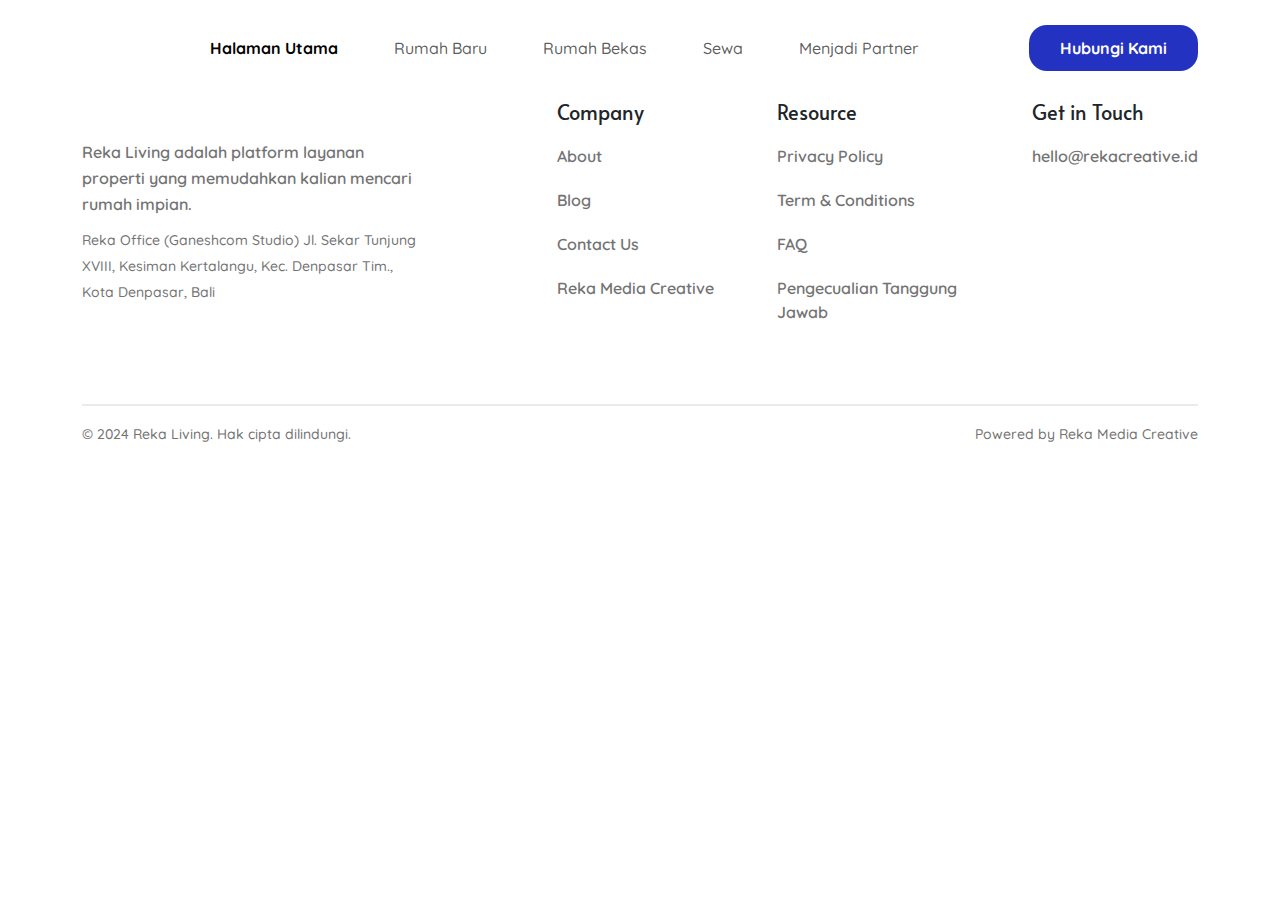
==== detail.html @ 1ab49edc "Add Detail Project Page" ====
<!DOCTYPE html>
<html lang="en">
<head>
    <meta charset="UTF-8">
    <meta name="viewport" content="width=device-width, initial-scale=1.0">
    <title>Reka Living - Detail</title>

    <!-- ===== All CSS files ===== -->

    <link href='https://unpkg.com/boxicons@2.1.4/css/boxicons.min.css' rel='stylesheet'>
    <!-- Slider Splide CSS -->
    <link rel="stylesheet" href="https://cdn.jsdelivr.net/npm/@splidejs/splide@4.1.4/dist/css/splide.min.css">
    <!-- Bootstraps CSS -->
    <link rel="stylesheet" href="https://cdn.jsdelivr.net/npm/bootstrap@5.3.3/dist/css/bootstrap.min.css" />
    <!-- Animate CSS -->
    <link rel="stylesheet" href="asset/css/animate.css" />
    <!-- Style CSS -->
    <link rel="stylesheet" href="asset/css/stylee.css" />

    <!-- Swiper JS -->
    <link rel="stylesheet" href="https://cdn.jsdelivr.net/npm/swiper@11/swiper-bundle.min.css" />
</head>
<body>

    <!-- Header -->
    <header class="bg-header">
        <nav class="navbar navbar-expand-lg">
            <div class="container">
                <a class="navbar-brand" href="#">
                    <img src="assets/images/reka-living-logo.png" class="img-fluid" alt="">
                </a>

                <button class="navbar-toggler" type="button" data-bs-toggle="collapse" data-bs-target="#navbarSupportedContent" aria-controls="navbarSupportedContent" aria-expanded="false" aria-label="Toggle navigation">
                    <span class="navbar-toggler-icon"></span>
                    <span class="navbar-toggler-icon"></span>
                    <span class="navbar-toggler-icon"></span>
                </button>

                <div class="collapse navbar-collapse" id="navbarSupportedContent">
                    <ul class="navbar-nav mx-auto">
                        <li class="nav-item">
                            <a class="nav-link active" href="index.html">Halaman Utama</a>
                        </li>
                        <li class="nav-item">
                            <a class="nav-link" href="#">Rumah Baru</a>
                        </li>
                        <li class="nav-item">
                            <a class="nav-link" href="#">Rumah Bekas</a>
                        </li>
                        <li class="nav-item">
                            <a class="nav-link" href="#">Sewa</a>
                        </li>
                        <li class="nav-item">
                            <a class="nav-link" href="#">Menjadi Partner</a>
                        </li>
                    </ul>
                    <a href="#" class="navbar-btn main-btn" type="submit">Hubungi Kami</a>
                    
                </div>
            </div>
        </nav>
    </header>
    <!-- Footer -->
    <footer class="bg-footer" id="bg-footer">

      <div class="container">

        <div class="desc-footer">
            <p>Reka Living adalah platform layanan properti yang memudahkan kalian mencari rumah impian.</p>
        </div>

        <div class="row">
          <div class="col-12 col-lg-5">
            <div class="bg-footer-menu main-footer">
              <img src="assets/images/reka-living-logo.png" class="img-fluid" alt="">
              <p>Reka Living adalah platform layanan properti yang memudahkan kalian mencari rumah impian.</p>
              <p class="address">Reka Office (Ganeshcom Studio) Jl. Sekar Tunjung XVIII, Kesiman Kertalangu, Kec. Denpasar Tim., Kota Denpasar, Bali</p>
            </div>
          </div>

          <div class="col-12 col-lg-2">
            <div class="footer">
              <ul>
                <li><h5>Company</h5></li>
                <div class="footer-flex">
                  <li><a href="#">About</a></li>
                  <li><a href="#">Blog</a></li>
                  <li><a href="#">Contact Us</a></li>
                  <li><a href="#">Reka Media Creative</a></li>  
                </div>
              </ul>
            </div>
          </div>

          <div class="col-12 col-lg-3">
            <div class="footer footer-second">
              <ul>
                <li><h5>Resource</h5></li>
                <div class="footer-flex">
                  <li><a href="#">Privacy Policy</a></li>
                  <li><a href="#">Term & Conditions</a></li>
                  <li><a href="#">FAQ</a></li>
                  <li><a href="#">Pengecualian Tanggung Jawab</a></li>
                </div>
              </ul>
            </div>
          </div>

          <div class="col-12 col-lg-2">
            <div class="footer footer-third">
              <ul>
                <li><h5>Get in Touch</h5></li>
                <div class="footer-flex">
                  <li><a href="#">hello@rekacreative.id</a></li>
                  <li><a href="#"> <img src="assets/images/instagram-logo.svg" alt=""> </a></li>
                </div>
              </ul>
            </div>
          </div>

        </div>

        <div class="row">
          <div class="col-12">
              <div class="bg-footer-copyright">
                <p>© 2024 Reka Living. Hak cipta dilindungi.</p>
                <p>Powered by Reka Media Creative</p>
              </div>
          </div>
        </div>
        
      </div>
    </footer>

    <!-- Swiper JS -->
    <script src="https://cdn.jsdelivr.net/npm/swiper@11/swiper-bundle.min.js"></script>
    <!-- Bootstraps JS -->
    <script src="https://cdn.jsdelivr.net/npm/bootstrap@5.3.3/dist/js/bootstrap.bundle.min.js"></script>
    <!-- Main Script JS -->
    <script src="assets/js/wow.min.js"></script>
    <script src="assets/js/main.js"></script>
    <!-- Slider Splide JS -->
    <script src="https://cdn.jsdelivr.net/npm/@splidejs/splide@4.1.4/dist/js/splide.min.js"></script>

    <script>
        document.addEventListener('DOMContentLoaded', function() {
        document.getElementById('item-image').addEventListener('click', function() {
            document.getElementById('galeri').style.display = 'block';
        });

        document.getElementById('close-button').addEventListener('click', function() {
            document.getElementById('galeri').style.display = 'none';
        });
        });

        // Swiper Section JS
        var swiper = new Swiper(".mySwiper", {
        loop: true,
        spaceBetween: 10,
        slidesPerView: 5,
        freeMode: true,
        watchSlidesProgress: true,
        });

        var swiper2 = new Swiper(".mySwiper2", {
        loop: true,
        spaceBetween: 10,
        navigation: {
            nextEl: ".swiper-button-next",
            prevEl: ".swiper-button-prev",
        },
        thumbs: {
            swiper: swiper,
        },
        });

        var swiper3 = new Swiper(".mySwiper3", {
            slidesPerView: 1,
            spaceBetween: 30,
            loop: true,
            pagination: {
                el: ".swiper-pagination",
                clickable: true,
            },
            
            navigation: {
                nextEl: ".swiper-button-next",
                prevEl: ".swiper-button-prev",
            },
        });
    </script>

</body>
</html>
---- asset/css/stylee.css ----
@import url('https://fonts.googleapis.com/css2?family=Quicksand:wght@300..700&display=swap');
@import url('https://fonts.googleapis.com/css2?family=Alata&display=swap');

body {
  font-family: "Quicksand", sans-serif;
  font-weight: normal;
  font-style: normal;
  overflow-x: hidden;
}

* {
  margin: 0;
  padding: 0;
  -webkit-box-sizing: border-box;
  box-sizing: border-box;
}

img {
  max-width: 100%;
}

a,
button,
input,
textarea {
  -webkit-transition: all 0.3s ease-out 0s;
  transition: all 0.3s ease-out 0s;
}

a,
a:focus,
input:focus,
textarea:focus,
button:focus,
.navbar-toggler:focus {
  text-decoration: none;
  outline: none;
  -webkit-box-shadow: none;
          box-shadow: none;
}

a:focus,
a:hover {
  text-decoration: none;
}

i,
span,
a {
  display: inline-block;
}

audio,
canvas,
iframe,
img,
svg,
video {
  vertical-align: middle;
}

h1,
h2,
h3,
h4,
h5,
h6 {
  margin: 0px;
  font-family: "Alata", sans-serif;
}

ul,
ol {
  margin: 0px;
  padding: 0px;
  list-style-type: none;
}

p {
  font-size: 16px;
  font-weight: 400;
  line-height: 26px;
  margin: 0px;
}

/*===== All Button Style =====*/
.main-btn {
  display: inline-block;
  text-align: center;
  white-space: nowrap;
  vertical-align: middle;
  font-weight: 700;
  font-size: 16px;
  border-radius: 18px;
  padding: 10px 30px;
  border: 1px solid transparent;
  color: #fff;
  cursor: pointer;
  z-index: 5;
  -webkit-transition: all 0.4s ease-out 0s;
  transition: all 0.4s ease-out 0s;
  background: #2432C1;
}

.main-btn:hover{
  background-color: #8dc8f2;
  color: #fff;
}

/===== Header =====/
.bg-header{
  position: relative;
  width: 100%;
  height: 100px;
}

.navbar{
  padding: 25px 0;
  position: absolute;
  top: 0;
  left: 0;
  z-index: 99;
  width: 100%;
}

.sticky {
  position: fixed;
  z-index: 99;
  background-color: rgba(255, 255, 255, 0.8);
  -webkit-backdrop-filter: blur(5px);
          backdrop-filter: blur(5px);
  -webkit-box-shadow: 0px 4px 68px 0px rgba(0, 0, 0, 0.08) ;
  box-shadow: 0px 4px 68px 0px rgba(0, 0, 0, 0.08);
  -webkit-transition: all 0.3s ease-out 0s;
  transition: all 0.3s ease-out 0s;
  margin-top: -1px;
}

.navbar .navbar-brand img{
  max-width: 150px;
}

.navbar .nav-item{
  margin: 0 20px;
  font-weight: 500;
  color: #737373;  
  -webkit-transition: all 0.3s ease-out 0s;
  transition: all 0.3s ease-out 0s;
}

.navbar .nav-item:hover{
  color: #000;
  font-weight: 700;
}

.navbar .nav-item .nav-link.active{
  color: #000;
  font-weight: 700;
}

.navbar-toggler{
  border: none;
  display: flex;
  flex-direction: column;
  cursor: pointer;
}

.navbar-toggler-icon{
  position: relative;
  background-image: unset;
  background-color: #2432C1;
  height: 3px;
  margin: 4px 0;
  border-radius: 10px;
  -webkit-transition: all 0.3s ease-out 0s;
  transition: all 0.3s ease-out 0s;
}

.navbar-toggler.active .navbar-toggler-icon:nth-of-type(1) {
  -webkit-transform: rotate(45deg);
  transform: rotate(45deg);
  top: 10px;
}

.navbar-toggler.active .navbar-toggler-icon:nth-of-type(2) {
  opacity: 0;
}

.navbar-toggler.active .navbar-toggler-icon:nth-of-type(3) {
  -webkit-transform: rotate(135deg);
  transform: rotate(135deg);
  top: -12px;
}

/*===== Footer =====*/
.bg-footer{
  margin-top: 100px;
}

.bg-footer .desc-footer{
  display: none;
}

.bg-footer .main-footer{
  width: 75%;
}

.bg-footer .main-footer img{
  max-width: 150px;
}

.bg-footer .main-footer p{
  color: #737373;
  font-weight: 600;
  margin-top: 15px;
}

.bg-footer .main-footer .address{
  font-size: 14px;
  margin-top: 10px;
  font-weight: 500;
}

.bg-footer .footer li h5{
  margin-bottom: 10px;
}

.bg-footer .footer li a{
  margin: 10px 0;
  color: #737373;
  font-weight: 600;
  -webkit-transition: all 0.3s ease-out 0s;
  transition: all 0.3s ease-out 0s;
}

.bg-footer .footer li a:hover{
  color: #000;
}

.bg-footer .footer-second{
  padding-left: 30px;
}

.bg-footer-copyright{
  margin-top: 70px;
  border-top: 2px solid rgba(115, 115, 115, 0.14);
  padding-top: 15px;
  padding-bottom: 35px;
  display: flex;
  justify-content: space-between;
}

.bg-footer-copyright p{
  color: #737373;
  font-weight: 500;
  font-size: 14px;
}

.bg-footer .footer img{
  max-width: 30px;
}

@media (min-width: 992px ) and (max-width: 1199px){
  .bg-search-detail .search-form-detail .form-label{
    font-size: 14px;
  }
}

@media (max-width: 992px){
  .navbar{
    background-color: #F8F8F8;
    box-shadow: 0px 4px 68px 0px rgba(0, 0, 0, 0.1);
  }

  .navbar-collapse{
    padding-top: 10px;
  }

  .navbar .nav-item{
    margin: 5px 0px;
    text-align: right;
    margin-right: 15px;
  }

  .navbar-btn{
    margin-top: 10px;
    width: 100%;
    padding: 15px 30px;
  }

  .bg-search-detail .form-group{
    margin-bottom: 20px;
  }

  .bg-search-detail .search-btn{
    height: 60% !important;
    margin-top: 20px;
  }

  .bg-search-detail .search-btn .main-btn{
   border-radius: 10px;
  }

  .bg-footer{
    box-shadow: 0px 4px 68px 0px rgba(0, 0, 0, 0.08);
    padding-top: 50px;
  }

  .bg-footer .desc-footer{
    display: block;
  }

  .bg-footer .desc-footer p{
    font-size: 18px;
    font-weight: 700;
    color: #000;
    padding-bottom: 30px;
    border-bottom: 1px solid rgba(126, 127, 151, 0.14);
    margin-bottom: 30px;
  }

  .bg-footer .main-footer{
    width: 100%;
  }

  .bg-footer .main-footer p{
    display: none;
  }

  .bg-footer .main-footer .address{
    display: block;
  }

  .bg-footer .footer{
    margin-top: 30px;
  }

  .bg-footer .footer ul li{
    display: inline-block;
    margin-right: 20px;
  }
  
  .bg-footer .footer-third ul li{
    display: block;
  }
  
  .bg-footer .footer-second{
    padding-left: 0px;
  }
}

@media (max-width: 556px){
  .bg-footer{
    padding: 50px 10px;
    padding-bottom: 0px;
  }
}

/* === RESPONSIVE END === */
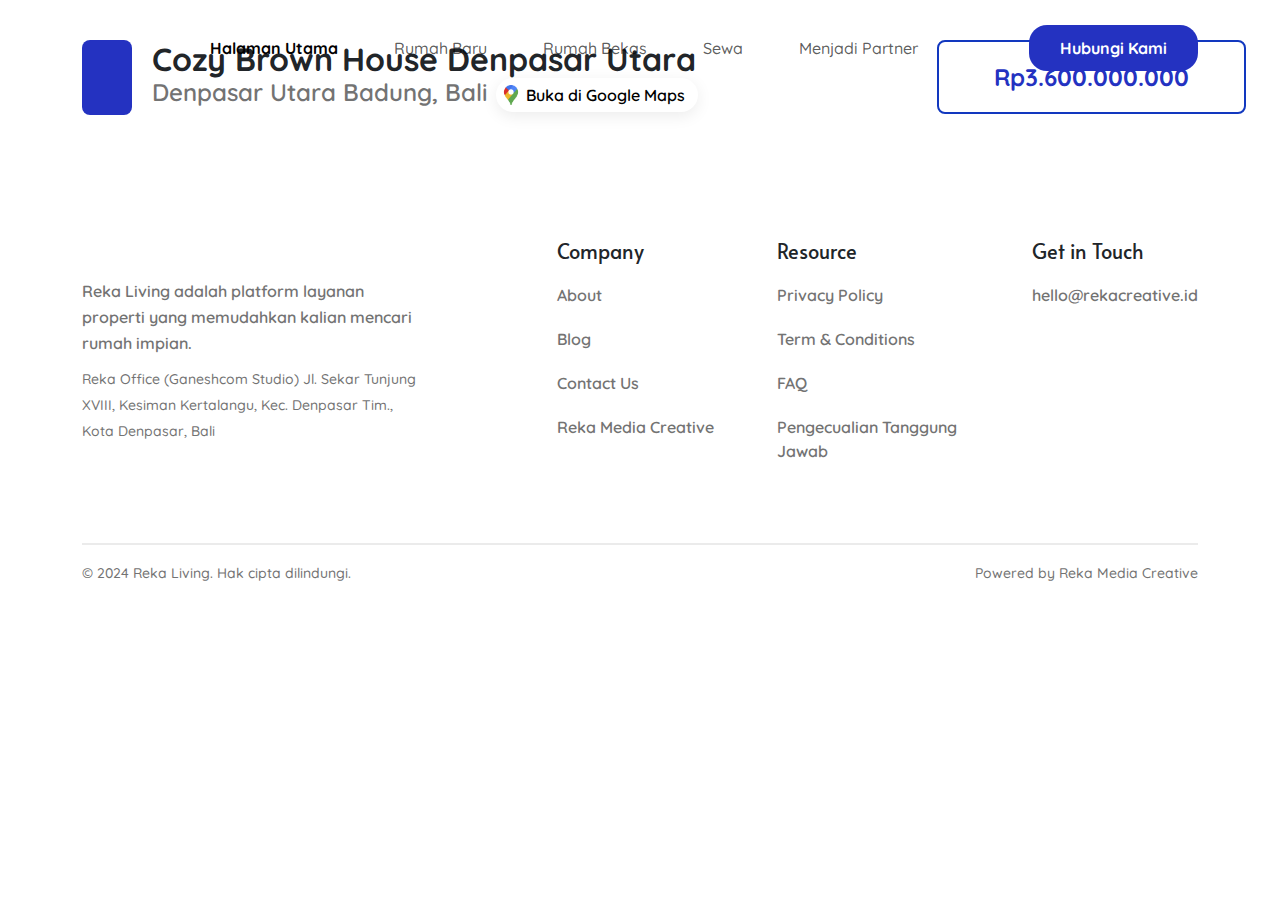
==== commit ddabb8c2: "Add Property Detail Title" ====
--- a/detail.html
+++ b/detail.html
@@ -60,6 +60,40 @@
             </div>
         </nav>
     </header>
+
+        <!-- Hero Detail -->
+        <section class="bg-detail-property">
+          <div class="container">
+              <div class="col-lg-12">
+                  <div class="row">
+                      <div class="col-lg-9 d-flex wow fadeInLeft" data-wow-delay=".4s">
+                          <a href="index.html">
+                              <div class="back-property">
+                                  <img src="assets/images/Detail/arrow.svg" alt="">
+                              </div>
+                          </a>
+                          <div class="property-titile">
+                              <h2>Cozy Brown House Denpasar Utara</h2>
+                              <div class="property-location d-flex">
+                                  <h4>Denpasar Utara Badung, Bali</h4>
+                              <div class="open-location-top ms-2">
+                                  <img src="./asset/images/Detail/maps.png" alt="" class="map-icon default">
+                                  <img src="./asset/images/Detail/maps-white.svg" alt="" class="map-icon hover">
+                                  <a href="" class="pe-2">Buka di Google Maps</a>
+                              </div>
+                              </div>
+                          </div>
+                      </div>
+                      <div class="col-lg-3 wow fadeInRight" data-wow-delay=".4s">
+                          <a class="property-value">
+                              Rp3.600.000.000
+                          </a>
+                      </div>
+                  </div>
+              </div>
+          </div>
+      </section>
+
     <!-- Footer -->
     <footer class="bg-footer" id="bg-footer">
 
--- a/asset/css/stylee.css
+++ b/asset/css/stylee.css
@@ -192,6 +192,115 @@
   top: -12px;
 }
 
+/* Detail-Property */
+.bg-detail-property{
+  margin-top: 40px;
+}
+
+.bg-detail-property .property-titile h2{
+  font-family: "Quicksand", sans-serif;
+  font-weight: 700;
+  size: 28px;
+}
+
+.bg-detail-property .property-location h4{
+  color: #737373;
+  font-weight: 600;
+  font-family: "Quicksand", sans-serif;
+  size: 24px;
+}
+
+.bg-detail-property .back-property {
+  background-color: #2432C1;
+  width: 50px;
+  height: 75px;
+  color: #fff;
+  border-radius: 8px;
+  margin-right: 20px;
+  position: relative;
+  overflow: hidden;
+}
+
+.bg-detail-property .back-property img {
+  margin-top: 28px;
+  margin-left: 17px;
+  transition: transform 0.3s ease;
+  position: absolute;
+}
+
+/* Animasi untuk hover */
+.bg-detail-property .back-property:hover img {
+  animation: move-left-right 1s;
+}
+
+@keyframes move-left-right {
+  50% {
+    transform: translateX(-30px);
+  }
+  100% {
+    transform: translateX(30px);
+  }
+}
+
+.bg-detail-property .property-value{
+  text-decoration: none;
+  padding: 20px 55px;
+  margin-bottom: 25px;
+  color: #2432C1;
+  border-radius: 8px;
+  border: 2px solid #1238bf;    
+  font-weight: 700;
+  font-size: 24px;
+  line-height: 30px;
+  justify-content: end;
+}
+
+.open-location-top a {
+  font-family: "Quicksand", sans-serif;
+  font-weight: 600;
+  color: black;
+}
+
+.open-location-top {
+  display: flex;
+  align-items: center;
+  justify-content: center;
+  padding: 5px 5px; 
+  box-shadow: 0px 4px 16px 0px rgba(0, 0, 0, 0.08);
+  border: none;
+  border-radius: 50px;
+  cursor: pointer;
+  text-align: center;
+  text-decoration: none;
+  transition: 0.3s ease;
+}
+
+.open-location-top .map-icon {
+  margin-right: 5px;
+  height: 20px;
+  width: 20px;
+}
+
+.open-location-top:hover {
+  background-color: #2432C1;
+}
+
+.open-location-top:hover a {
+  color: #fff;
+}
+
+.open-location-top .hover {
+  display: none;
+}
+
+.open-location-top:hover .hover {
+  display: inline-block;
+}
+
+.open-location-top:hover .default {
+  display: none;
+}
+
 /*===== Footer =====*/
 .bg-footer{
   margin-top: 100px;
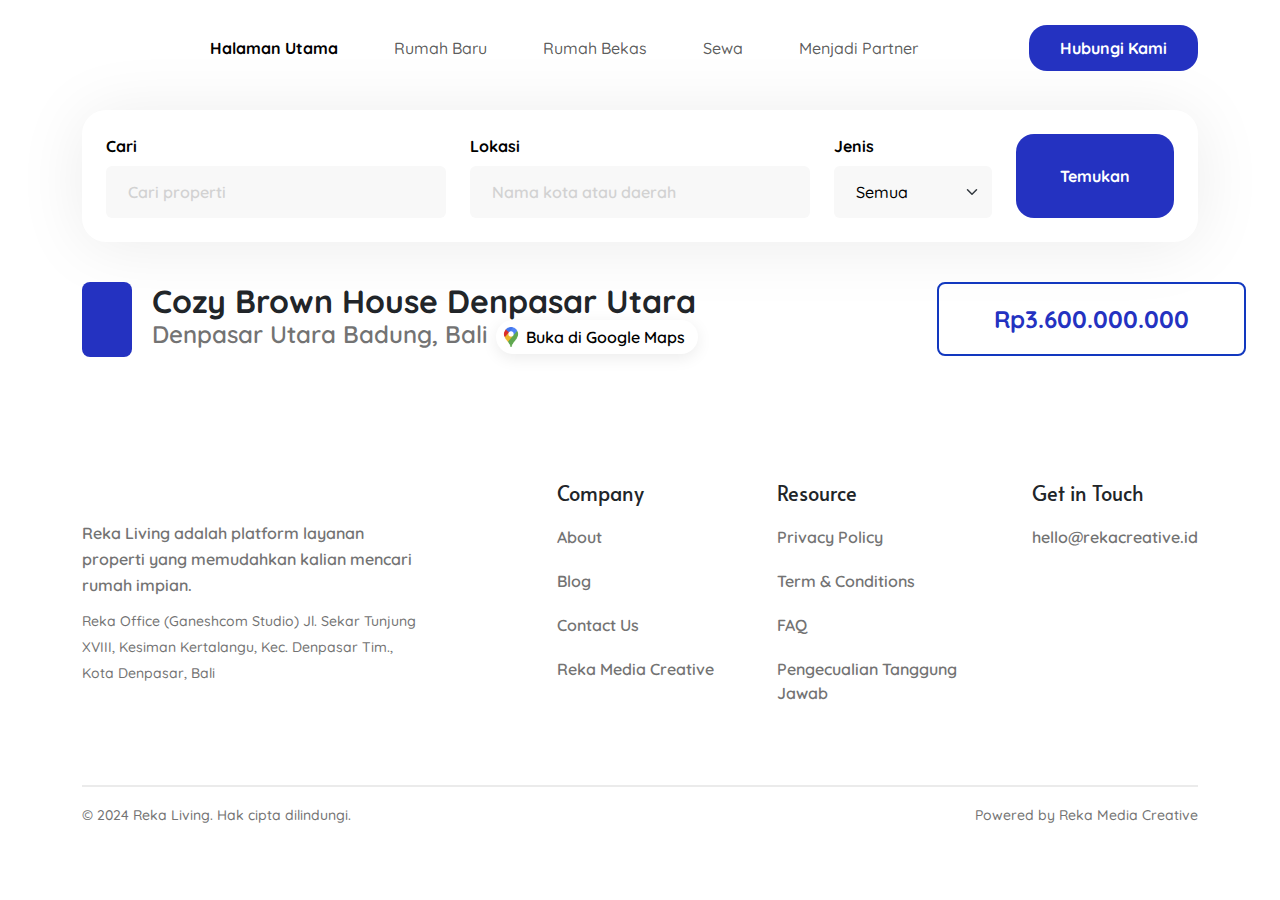
==== commit dc3514b3: "Add Search Form" ====
--- a/detail.html
+++ b/detail.html
@@ -60,6 +60,64 @@
             </div>
         </nav>
     </header>
+
+        <!-- Search Form -->
+        <section class="bg-search-detail wow fadeInUp" data-wow-delay=".4s">
+          <div class="container">
+  
+              <div class="search-form-detail">
+                  <div class="row">
+                      <div class="col-12 col-lg-4 col-md-8">
+                          <div class="form-group">
+                              <label for="name" class="form-label">Cari</label>
+                              <input type="text" class="form-control shadow-none" id="minPrice" placeholder="Cari properti">
+                          </div>
+                      </div>
+  
+                      <div class="col-12 col-lg-4 col-md-8">
+                          <div class="form-group">
+                              <label for="name" class="form-label">Lokasi</label>
+                              <input type="text" class="form-control shadow-none" id="minPrice" placeholder="Nama kota atau daerah">
+                          </div>
+                      </div>
+  
+                      <div class="col-12 col-lg col-md-4">
+                          <div class="form-group">
+                              <label for="jenis" class="form-label">Jenis</label>
+                              <select class="form-select shadow-none" id="jenis" aria-placeholder="Semua">
+                                  <option selected class="select">Semua</option>
+                                  <option value="1">Rumah Baru</option>
+                                  <option value="2">Rumah Bekas</option>
+                                  <option value="3">Sewa</option>
+                              </select>
+                          </div>
+                      </div>
+  
+                      <div class="col-12 col-lg col-md">
+                          <div class="search-btn">
+                              <button class="main-btn w-100 h-100">Temukan</button>
+                          </div>
+                      </div>
+                  </div>
+              </div>
+  
+              <div class="search-form-sm">
+                  <div class="row">
+                      <div class="col-8">
+                          <div class="input-group">
+                              <span class="input-group-text" id="basic-addon1"><img src="assets/images/search-icon.svg" alt=""></span>
+                              <input type="text" class="form-control shadow-none" id="minPrice" placeholder="Nama kota atau daerah">
+                          </div>
+                      </div>
+  
+                      <div class="col-4">
+                          <button class="main-btn w-100 h-100">Temukan</button>
+                      </div>
+                  </div>
+              </div>
+  
+          </div>
+      </section>
 
         <!-- Hero Detail -->
         <section class="bg-detail-property">
--- a/asset/css/stylee.css
+++ b/asset/css/stylee.css
@@ -192,6 +192,93 @@
   top: -12px;
 }
 
+/*===== Search Form =====*/
+.bg-search-detail{
+  margin-top: 110px;
+}
+
+.bg-search-detail .search-form-detail{
+  background-color: #fff;
+  box-shadow: 0px 4px 68px 0px rgba(0, 0, 0, 0.08);
+  border-radius: 24px;
+  padding: 24px;
+}
+
+.bg-search-detail .search-form-detail .form-label{
+  font-size: 16px;
+  color: #000;
+  font-weight: 700;
+}
+
+.bg-search-detail .search-form-detail .form-control,
+.bg-search-detail .search-form-detail .form-select{
+  background-color: #F8F8F8;
+  border: none;
+  padding: 14px 22px;
+  color: #000;
+  font-weight: 500;
+}
+
+.bg-search-detail .search-form-detail .form-control::placeholder{
+  color: #D2D2D2;
+  font-weight: 600;
+}
+
+.bg-search-detail .search-form-detail .form-control::-ms-input-placeholder,
+.bg-search-detail .search-form-detail .form-select::-ms-input-placeholder{
+  color: #D2D2D2;
+  font-weight: 600;
+}
+
+.bg-search-detail .search-form-detail .input-group-text{
+  border: none;
+  color: #737373;
+  font-weight: 600;
+  padding-left: 22px;
+}
+
+.bg-search-detail .search-form-detail .search-btn{
+  height: 100%;
+}
+
+/*===== Search From Small Screen =====*/
+.bg-search-detail .search-form-sm{
+  display: none;
+}
+
+.bg-search-detail .search-form-sm .input-group{
+  border: 0.1px solid rgba(115, 115, 115, 1);
+  border-radius: 12px;
+  background-color: #FFF;
+  box-shadow: 0px 4px 68px 0px rgba(0, 0, 0, 0.08);
+}
+
+.bg-search-detail .search-form-sm .form-control{
+  border: none;
+  padding: 14px 0px;
+  color: #000;
+  font-weight: 500;
+  background-color: transparent;
+}
+
+.bg-search-detail .search-form-sm .form-control::placeholder{
+  color: #D2D2D2;
+  font-weight: 600;
+}
+
+.bg-search-detail .search-form-sm .input-group-text{
+  border: none;
+  background-color: transparent;
+  color: #737373;
+  font-weight: 600;
+  padding-left: 22px;
+}
+
+.bg-search-detail .search-form-sm .search-btn .main-btn{
+  height: 100%;
+  border-radius: 12px;
+}
+
 /* Detail-Property */
 .bg-detail-property{
   margin-top: 40px;
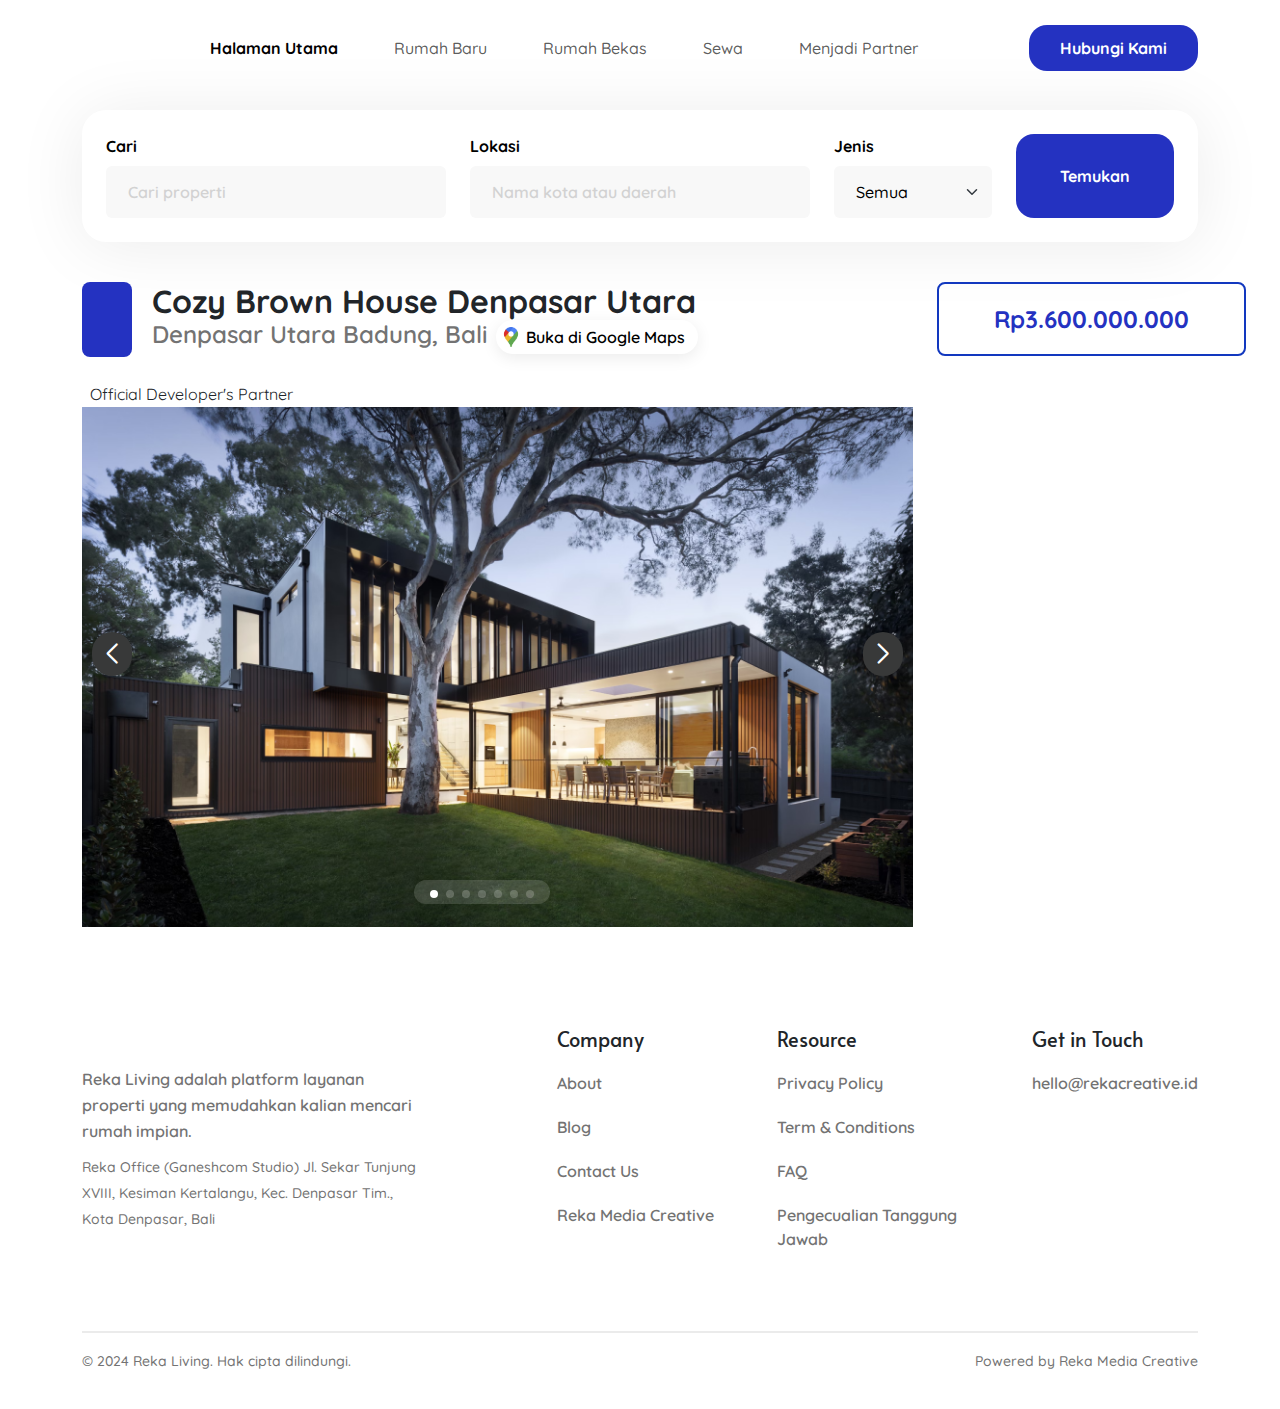
==== commit 18b2b20a: "Add Swiper Detail Hero" ====
--- a/detail.html
+++ b/detail.html
@@ -149,6 +149,50 @@
                       </div>
                   </div>
               </div>
+              <div class="col-lg-12">
+                <div class="row">
+                    <div class="col-lg-9 wow fadeInLeft" data-wow-delay=".4s">
+                        <div class="swiper-card">
+                            <div class="swiper mySwiper3">
+                                <div class="swiper-info d-flex">
+                                    <div class="verified">
+                                        <img src="assets/images/Detail/Swiper/perifyy.svg" alt="">
+                                    </div>
+                                    <div class="verified-info ms-2">
+                                        <p>Official Developer's Partner</p>
+                                    </div>
+                                </div>
+                                <div class="swiper-wrapper">
+                                    <div class="swiper-slide">
+                                        <img src="asset/images/Detail/Swiper/3.png" alt="">
+                                    </div>
+                                    <div class="swiper-slide">
+                                        <img src="asset/images/Detail/Swiper/2.png" alt="">
+                                    </div>
+                                    <div class="swiper-slide">
+                                        <img src="asset/images/Detail/Swiper/3.png" alt="">
+                                    </div>
+                                    <div class="swiper-slide">
+                                        <img src="asset/images/Detail/Swiper/1.png" alt="">
+                                    </div>
+                                    <div class="swiper-slide">
+                                        <img src="asset/images/Detail/Swiper/3.png" alt="">
+                                    </div>
+                                    <div class="swiper-slide">
+                                        <img src="asset/images/Detail/Swiper/3.png" alt="">
+                                    </div>
+                                    <div class="swiper-slide">
+                                        <img src="asset/images/Detail/Swiper/3.png" alt="">
+                                    </div>
+                                </div>
+                                <div class="swiper-button-next"></div>
+                                <div class="swiper-button-prev"></div>
+                                <div class="swiper-pagination"></div>
+                            </div>
+                        </div>
+                    </div>
+                </div>
+            </div>
           </div>
       </section>
 
--- a/asset/css/stylee.css
+++ b/asset/css/stylee.css
@@ -388,6 +388,77 @@
   display: none;
 }
 
+/* Swiper */
+.swiper-card{
+  height: auto;
+  width: auto;
+}
+
+.swiper-card .swiper {
+  width: 100%;
+  height: 100%;
+  position: relative;
+}
+
+.swiper-card .swiper-slide{
+  text-align: center;
+  font-size: 18px;
+  background: #fff;
+  display: flex;
+  justify-content: center;
+  align-items: center;
+}
+
+.swiper-card .swiper-wrapper .swiper-slide img {
+  display: block;
+  width: 100%; 
+  height: 520px;
+  object-fit: cover; 
+  max-height: 520px; 
+}
+
+.swiper-wrapper .swiper-slide{
+  width: 966px;
+}
+
+.swiper-card .swiper-horizontal .swiper-pagination{
+  margin-bottom: 15px;
+  background-color: rgba(255, 255, 255, 0.14);
+  border-radius: 50px;
+  padding: 0px 12px;
+  width: auto;
+  margin-left: 40%;
+  margin-right: 30%;
+}
+
+.swiper-card .swiper-horizontal>.swiper-pagination-bullets .swiper-pagination-bullet, .swiper-pagination-horizontal.swiper-pagination-bullets .swiper-pagination-bullet{
+  background-color: #fff;
+}
+
+.swiper-card .swiper-button-next{
+  background-color: #383939;
+  padding: 20px;
+  font-weight: bold;
+  border-radius: 50px;
+  color: #fff;
+}
+
+.swiper-card .swiper-button-next:after{
+  font-size: 20px;
+}
+
+.swiper-card .swiper-button-prev:after{
+  font-size: 20px;
+}
+
+.swiper-card .swiper-button-prev{
+  background-color: #383939;
+  padding: 20px;
+  font-weight: bold;
+  border-radius: 50px;
+  color: #fff;
+}
+
 /*===== Footer =====*/
 .bg-footer{
   margin-top: 100px;
